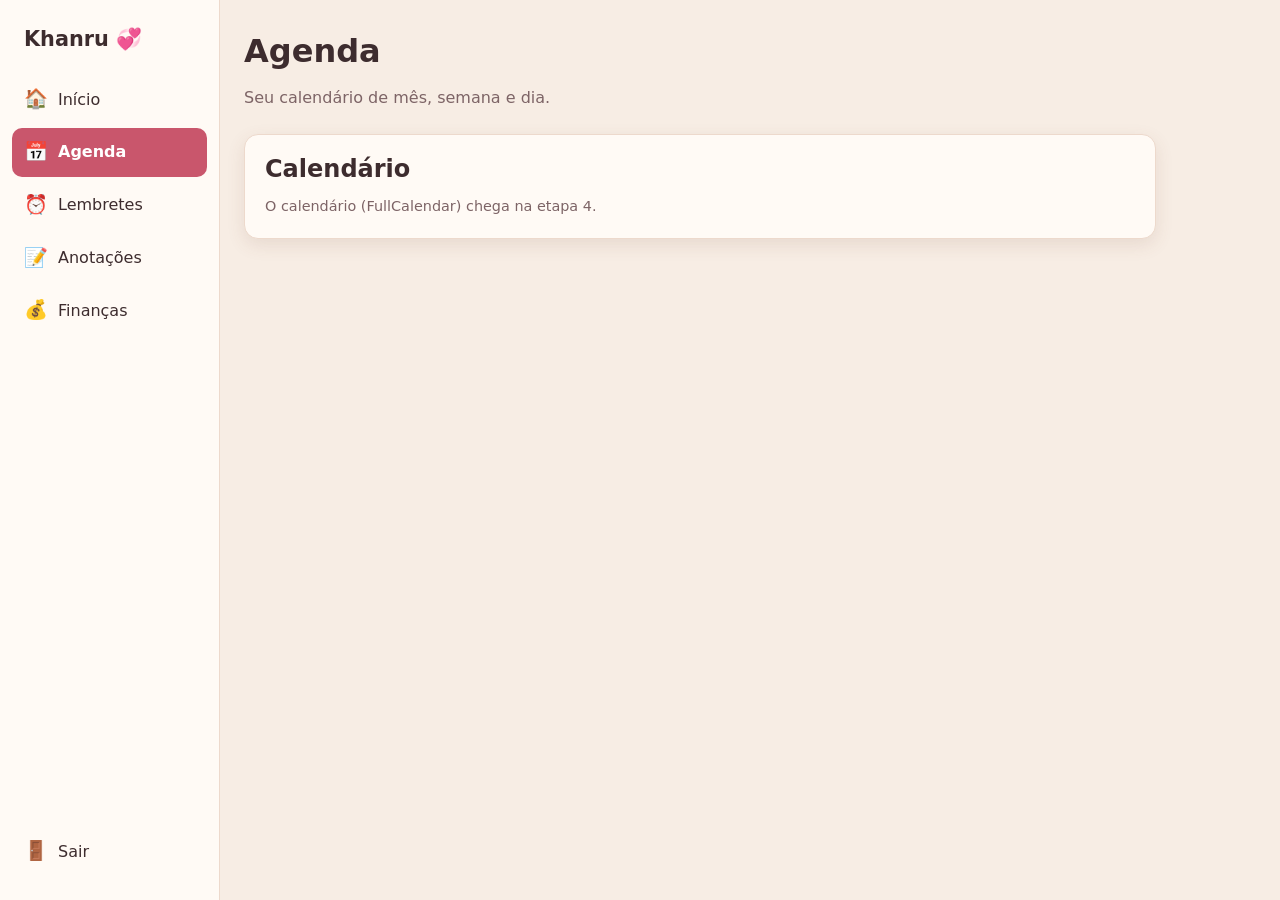
==== agenda.html @ 691b8d62 "feat: estrutura inicial com páginas, menu e tema Co-Authored-By: Claude Opus 5.5 <noreply@anthropic." ====
<!DOCTYPE html>
<html lang="pt-BR">
<head>
  <meta charset="UTF-8">
  <meta name="viewport" content="width=device-width, initial-scale=1">
  <title>Agenda · Khanru</title>
  <link rel="icon" href="data:image/svg+xml,<svg xmlns='http://www.w3.org/2000/svg' viewBox='0 0 100 100'><text y='.9em' font-size='90'>💞</text></svg>">
  <link rel="stylesheet" href="css/estilo.css">
</head>
<body>
  <div class="layout">
    <nav id="menu" class="menu" aria-label="Menu principal"></nav>

    <main class="conteudo">
      <header class="cabecalho-pagina">
        <h1>Agenda</h1>
        <p>Seu calendário de mês, semana e dia.</p>
      </header>
        <section class="cartao">
          <h2>Calendário</h2>
          <p class="aviso-etapa">O calendário (FullCalendar) chega na etapa 4.</p>
        </section>
    </main>
  </div>

  <script src="js/config.js"></script>
  <script src="js/menu.js"></script>
</body>
</html>
---- css/estilo.css ----
/* =========================================================
   Tema: todas as cores do site moram aqui.
   Na etapa de personalização, o botão de paleta só troca
   estas variáveis; nenhuma outra regra usa cor "solta".
   ========================================================= */
:root {
  --cor-fundo: #f7ede4;
  --cor-cartao: #fffaf5;
  --cor-texto: #3d2c2e;
  --cor-texto-suave: #7d6466;
  --cor-destaque: #c9566c;
  --cor-destaque-escuro: #a8445a;
  --cor-texto-no-destaque: #ffffff;
  --cor-realce: #ffe3a3;
  --cor-borda: #edd9cc;
  --cor-menu: #fffaf5;
  --sombra: 0 6px 18px rgba(120, 70, 60, 0.12);

  --raio: 14px;
  --largura-menu: 220px;
  --altura-menu-celular: 64px;
}

@media (prefers-color-scheme: dark) {
  :root {
    --cor-fundo: #241b1d;
    --cor-cartao: #332628;
    --cor-texto: #f6e9e3;
    --cor-texto-suave: #c4aeac;
    --cor-destaque: #e57a8e;
    --cor-destaque-escuro: #cc5f75;
    --cor-texto-no-destaque: #241b1d;
    --cor-realce: #6b5227;
    --cor-borda: #4a3739;
    --cor-menu: #2c2123;
    --sombra: 0 6px 18px rgba(0, 0, 0, 0.35);
  }
}

/* ---------- Base ---------- */
* {
  box-sizing: border-box;
}

body {
  margin: 0;
  min-height: 100vh;
  background: var(--cor-fundo);
  color: var(--cor-texto);
  font-family: system-ui, -apple-system, "Segoe UI", Roboto, sans-serif;
  line-height: 1.5;
}

a {
  color: var(--cor-destaque);
}

button,
input {
  font: inherit;
  color: inherit;
}

h1,
h2 {
  line-height: 1.2;
  margin: 0 0 0.5em;
}

/* ---------- Layout com menu ---------- */
.layout {
  display: flex;
  min-height: 100vh;
}

.conteudo {
  flex: 1;
  padding: 32px 24px 48px;
  max-width: 960px;
}

.cabecalho-pagina {
  margin-bottom: 24px;
}

.cabecalho-pagina p {
  margin: 0;
  color: var(--cor-texto-suave);
}

/* ---------- Menu ---------- */
.menu {
  width: var(--largura-menu);
  flex-shrink: 0;
  background: var(--cor-menu);
  border-right: 1px solid var(--cor-borda);
  padding: 24px 12px;
  display: flex;
  flex-direction: column;
  gap: 4px;
}

.menu-logo {
  font-weight: 700;
  font-size: 1.3rem;
  padding: 0 12px 16px;
  color: var(--cor-texto);
  text-decoration: none;
}

.menu-lista {
  list-style: none;
  margin: 0;
  padding: 0;
  display: flex;
  flex-direction: column;
  gap: 4px;
}

.menu-link {
  display: flex;
  align-items: center;
  gap: 10px;
  padding: 10px 12px;
  border-radius: 10px;
  color: var(--cor-texto);
  text-decoration: none;
}

.menu-link:hover {
  background: var(--cor-fundo);
}

.menu-link[aria-current="page"] {
  background: var(--cor-destaque);
  color: var(--cor-texto-no-destaque);
  font-weight: 600;
}

.menu-icone {
  font-size: 1.2rem;
  width: 1.5rem;
  text-align: center;
}

.menu-sair {
  margin-top: auto;
}

/* No celular o menu vira uma barra fixa embaixo */
@media (max-width: 720px) {
  .layout {
    flex-direction: column;
  }

  .conteudo {
    padding: 24px 16px calc(var(--altura-menu-celular) + 24px);
  }

  .menu {
    position: fixed;
    bottom: 0;
    left: 0;
    right: 0;
    width: auto;
    height: var(--altura-menu-celular);
    padding: 0 4px;
    border-right: none;
    border-top: 1px solid var(--cor-borda);
    flex-direction: row;
    z-index: 10;
  }

  .menu-logo,
  .menu-sair {
    display: none;
  }

  .menu-lista {
    flex-direction: row;
    width: 100%;
    justify-content: space-around;
  }

  .menu-link {
    flex-direction: column;
    gap: 2px;
    padding: 6px 4px;
    font-size: 0.7rem;
  }
}

/* ---------- Componentes ---------- */
.cartao {
  background: var(--cor-cartao);
  border: 1px solid var(--cor-borda);
  border-radius: var(--raio);
  box-shadow: var(--sombra);
  padding: 20px;
}

.grade {
  display: grid;
  grid-template-columns: repeat(auto-fit, minmax(240px, 1fr));
  gap: 16px;
}

.aviso-etapa {
  color: var(--cor-texto-suave);
  font-size: 0.9rem;
  margin: 0;
}

.botao {
  display: inline-block;
  border: none;
  border-radius: 10px;
  padding: 10px 18px;
  background: var(--cor-destaque);
  color: var(--cor-texto-no-destaque);
  font-weight: 600;
  text-decoration: none;
  cursor: pointer;
}

.botao:hover {
  background: var(--cor-destaque-escuro);
}

.botao-secundario {
  background: transparent;
  color: var(--cor-texto);
  border: 1px solid var(--cor-borda);
}

.botao-secundario:hover {
  background: var(--cor-fundo);
}

/* ---------- Login ---------- */
.pagina-login {
  display: grid;
  place-items: center;
  padding: 24px 16px;
}

.cartao-login {
  width: 100%;
  max-width: 380px;
}

.cartao-login h1 {
  text-align: center;
}

.cartao-login .subtitulo {
  text-align: center;
  color: var(--cor-texto-suave);
  margin: 0 0 24px;
}

.campo {
  display: flex;
  flex-direction: column;
  gap: 6px;
  margin-bottom: 16px;
}

.campo input {
  padding: 10px 12px;
  border-radius: 10px;
  border: 1px solid var(--cor-borda);
  background: var(--cor-fundo);
}

.campo input:focus {
  outline: 2px solid var(--cor-destaque);
  outline-offset: 1px;
}

.cartao-login .botao {
  width: 100%;
}

.mensagem {
  min-height: 1.5em;
  margin: 12px 0 0;
  text-align: center;
  color: var(--cor-texto-suave);
  font-size: 0.9rem;
}
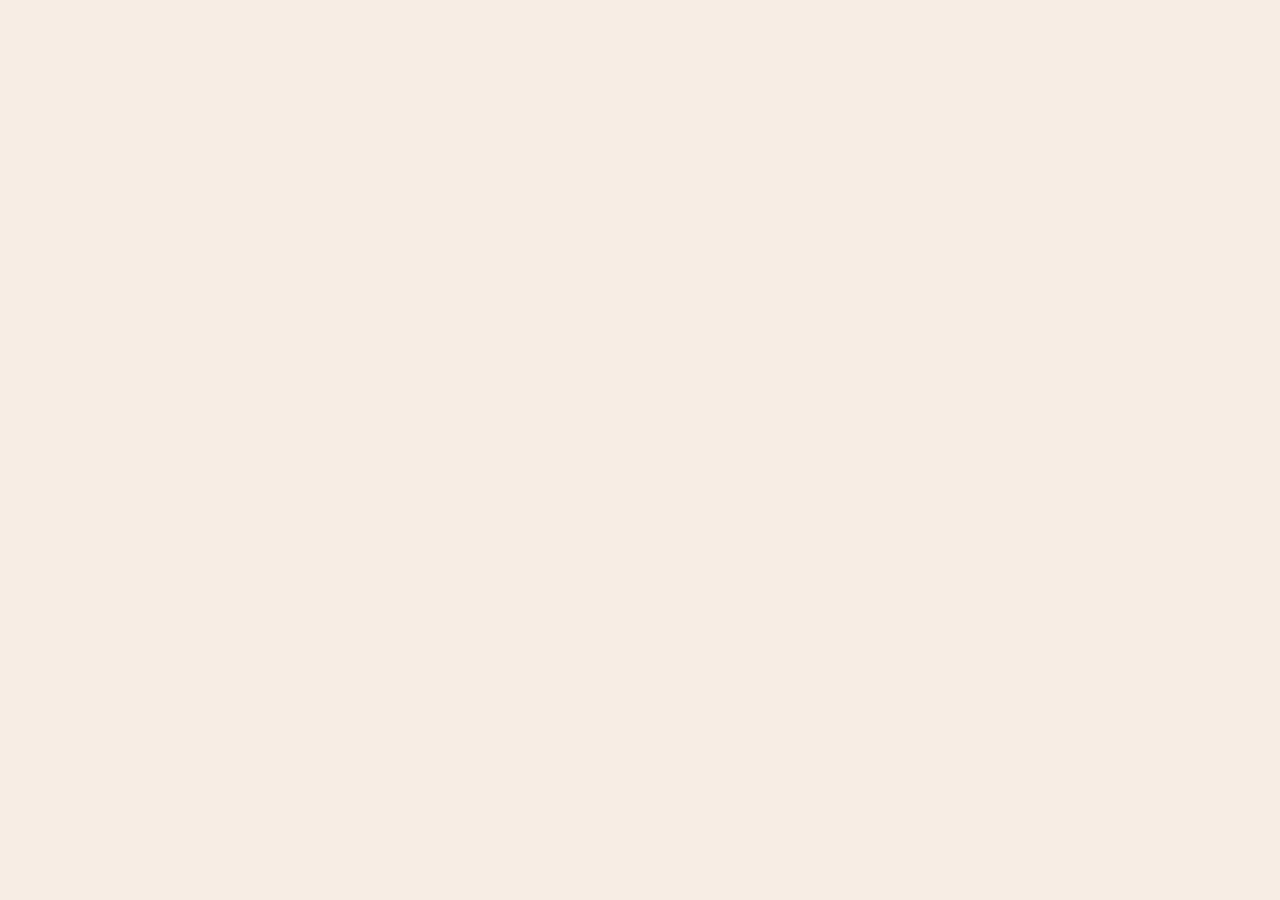
==== commit 9e425bf4: "Merge feature/login em develop" ====
--- a/agenda.html
+++ b/agenda.html
@@ -1,5 +1,5 @@
 <!DOCTYPE html>
-<html lang="pt-BR">
+<html lang="pt-BR" class="carregando">
 <head>
   <meta charset="UTF-8">
   <meta name="viewport" content="width=device-width, initial-scale=1">
@@ -23,7 +23,13 @@
     </main>
   </div>
 
+  <!-- A ordem importa: biblioteca do Supabase, configuração, menu, sessão -->
+  <script src="https://cdn.jsdelivr.net/npm/@supabase/supabase-js@2.119.0/dist/umd/supabase.min.js"></script>
   <script src="js/config.js"></script>
   <script src="js/menu.js"></script>
+  <script src="js/sessao.js"></script>
+  <script>
+    protegerPagina();
+  </script>
 </body>
 </html>
--- a/css/estilo.css
+++ b/css/estilo.css
@@ -145,6 +145,16 @@
 
 .menu-sair {
   margin-top: auto;
+  border: none;
+  background: none;
+  cursor: pointer;
+  text-align: left;
+  width: 100%;
+}
+
+/* Esconde a página até o login ser conferido (evita "piscar" o conteúdo) */
+.carregando body {
+  visibility: hidden;
 }
 
 /* No celular o menu vira uma barra fixa embaixo */
@@ -171,14 +181,18 @@
     z-index: 10;
   }
 
-  .menu-logo,
+  .menu-logo {
+    display: none;
+  }
+
   .menu-sair {
-    display: none;
+    margin-top: 0;
+    width: auto;
   }
 
   .menu-lista {
     flex-direction: row;
-    width: 100%;
+    flex: 1;
     justify-content: space-around;
   }
 
@@ -227,6 +241,11 @@
   background: var(--cor-destaque-escuro);
 }
 
+.botao:disabled {
+  opacity: 0.6;
+  cursor: wait;
+}
+
 .botao-secundario {
   background: transparent;
   color: var(--cor-texto);
